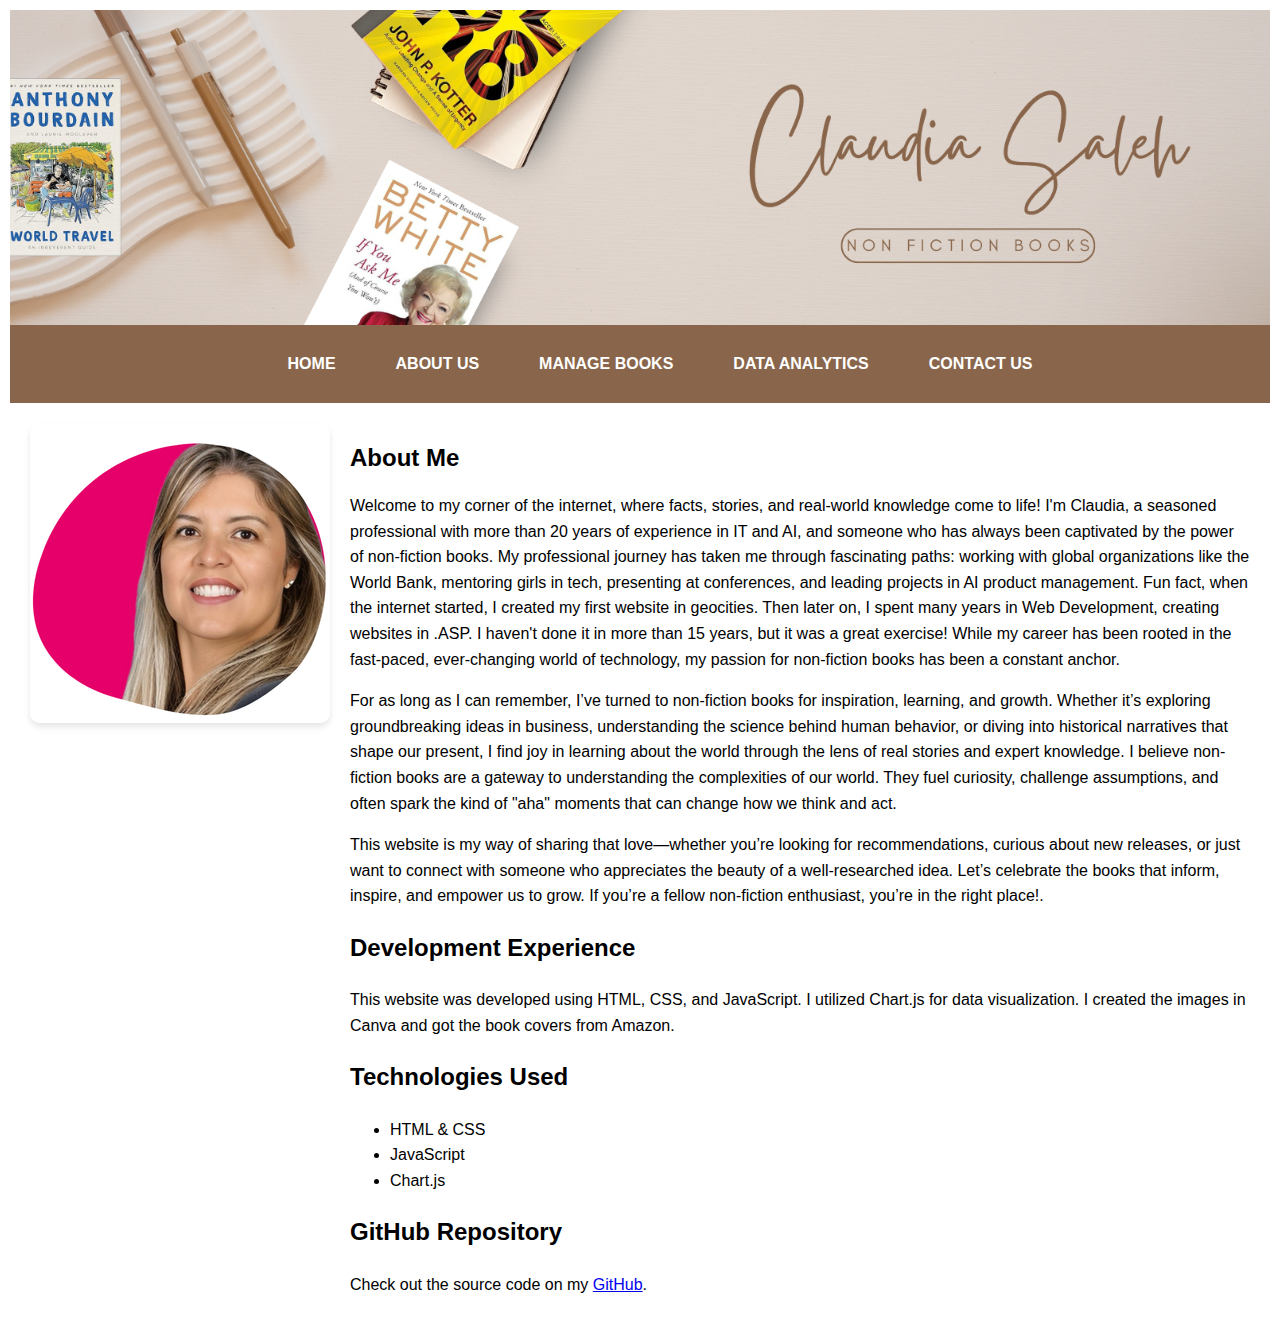
==== aboutus.html @ d618acac "changes changes" ====
<!-- Created by Claudia Saleh for class ISM6225 -->
<!DOCTYPE html>
<html lang="en">
<head>
    <meta charset="UTF-8">
    <title>About Us - Non-Fiction Books</title>
    <link rel="stylesheet" href="./css/main.css">
</head>
<body>
    <center><img src="./img/bannertop.png" class="responsive-image"></center>
    
    <!-- Navigation Menu -->
    <nav>
        <ul class="nav-menu">
            <li><a href="index.html">HOME</a></li>
            <li><a href="aboutus.html">ABOUT US</a></li>
           <li><a href="managebooks.html">MANAGE BOOKS</a></li>
            <li><a href="analytics.html">DATA ANALYTICS</a></li>
            <li><a href="contactus.html">CONTACT US</a></li>
        </ul>
    </nav>
    <!-- Main Content -->
    <section class="about-section">
        <div class="about-content">
            <img src="./img/aboutme.png" alt="About Me" class="about-image">
            <div class="about-text">
                <h1>About Me</h1>
        <p>Welcome to my corner of the internet, where facts, stories, and real-world knowledge come to life! I'm Claudia, a seasoned professional with more than 20 years of experience in IT and AI, and someone who has always been captivated by the power of non-fiction books.

            My professional journey has taken me through fascinating paths: working with global organizations like the World Bank, mentoring girls in tech, presenting at conferences, and leading projects in AI product management. Fun fact, when the internet started, I created my first website in geocities. 
            Then later on, I spent many years in Web Development, creating websites in .ASP. I haven't done it in more than 15 years, but it was a great exercise! While my career has been rooted in the fast-paced, ever-changing world of technology, my passion for non-fiction books has been a constant anchor.
            
        </p><p>For as long as I can remember, I’ve turned to non-fiction books for inspiration, learning, and growth. Whether it’s exploring groundbreaking ideas in business, understanding the science behind human behavior, or diving into historical narratives that shape our present, I find joy in learning about the world through the lens of real stories and expert knowledge.
            
            I believe non-fiction books are a gateway to understanding the complexities of our world. They fuel curiosity, challenge assumptions, and often spark the kind of "aha" moments that can change how we think and act.
            
            </p><p>This website is my way of sharing that love—whether you’re looking for recommendations, curious about new releases, or just want to connect with someone who appreciates the beauty of a well-researched idea.
            
            Let’s celebrate the books that inform, inspire, and empower us to grow. If you’re a fellow non-fiction enthusiast, you’re in the right place!.</p>
        <h2>Development Experience</h2>
        <p>This website was developed using HTML, CSS, and JavaScript. I utilized Chart.js for data visualization. I created the images in Canva and got the book covers from Amazon. </p>
        <h2>Technologies Used</h2>
        <ul>
            <li>HTML & CSS</li>
            <li>JavaScript</li>
            <li>Chart.js</li>
        </ul>
        <h2>GitHub Repository</h2>
        <p>Check out the source code on my <a href="https://github.com/claudiabss/Assignment_LookAndFeel/" target="_blank">GitHub</a>.</p>
    </section>
</body>
</html>
---- css/main.css ----
body {
  margin: 0;
  padding: 10px;
  font-family: Verdana, Geneva, Tahoma, sans-serif;
  box-sizing: border-box;
  line-height: 1.6; /
}

/* Center the content and limit text width */
.container {
  max-width: 1280px; 
  margin: 0 auto;   
  padding: 0 15px; 
}

/* Make the text responsive */
p, h1, h2, h3 {
  word-wrap: break-word; 
  text-align: left;      
}

/* Add responsive behavior for smaller screens */
@media (max-width: 768px) {
  .container {
      padding: 0 10px; 
  }
  .nav-menu {
      flex-direction: column;
      gap: 10px; }
    .responsive-image {
        width: 100%; 
    }
    .book-item {
      flex: 1 1 calc(50% - 20px); }

}
@media (max-width: 480px) {
  .book-item {
      flex: 1 1 100%;           
  }
}
/* Add navigation style */
  nav {
      padding: 20px 0;
  }

  ul {
  margin: 50;
  padding: 20;
  box-sizing: border-box;
}

nav {
  background-color: #89664b; 
  display: flex;
  justify-content: center; 
  padding: 10px 0;
  position: sticky;
  top: 0;
  z-index: 1000;
}

.nav-menu {
  list-style-type: none;
  display: flex;
  gap: 20px; 
}

.nav-menu li {
  position: relative;
}

.nav-menu a {
  text-decoration: none;
  font-family: Verdana, Geneva, Tahoma, sans-serif;
  font-size: 16px;
  font-weight: bold;
  color: white; 
  padding: 10px 20px;
  transition: all 0.3s ease; 
}

.nav-menu a:hover {
  color: #ff9800; /* Text color on hover */
}

.nav-menu a::after {
  content: "";
  position: absolute;
  bottom: 0;
  left: 50%;
  width: 0;
  height: 3px;
  background: #ff9800; 
  transition: all 0.3s ease; 
  transform: translateX(-50%);
}

.nav-menu a:hover::after {
  width: 100%; 
}

.responsive-image {
  max-width: 100%; 
  height: auto;    
  display: block;  
  margin: 0 auto; 
}

.featured-books {
  display: flex;               
  flex-wrap: wrap;             
  justify-content: space-between; 
  gap: 20px;                   
  padding: 20px;               
  box-sizing: border-box;
}

/* Book item styling */
.book-item {
  flex: 1 1 calc(25% - 20px);  
  box-sizing: border-box;     
  background-color: #f8f9fa;  
  padding: 15px;               
  border: 1px solid #ddd;      
  border-radius: 8px;          
  text-align: center;          
}

/* Book image styling */
.book-item img {
  max-width: 100%;             
  height: auto;                
  margin-bottom: 10px;
}

/*Add about-section styling */

.about-section {
  padding: 20px;
}

.about-content {
  display: flex;
  align-items: flex-start;
  gap: 20px;
  flex-wrap: wrap;
}

.about-image {
  max-width: 300px;
  width: 100%;
  height: auto;
  border-radius: 10px;
  box-shadow: 0 4px 6px rgba(0, 0, 0, 0.1);
}

.about-text {
  flex: 1;
}

.about-text h1 {
  font-size: 24px;
  margin-bottom: 10px;
}

.about-text p {
  line-height: 1.6;
  margin-bottom: 15px;
}
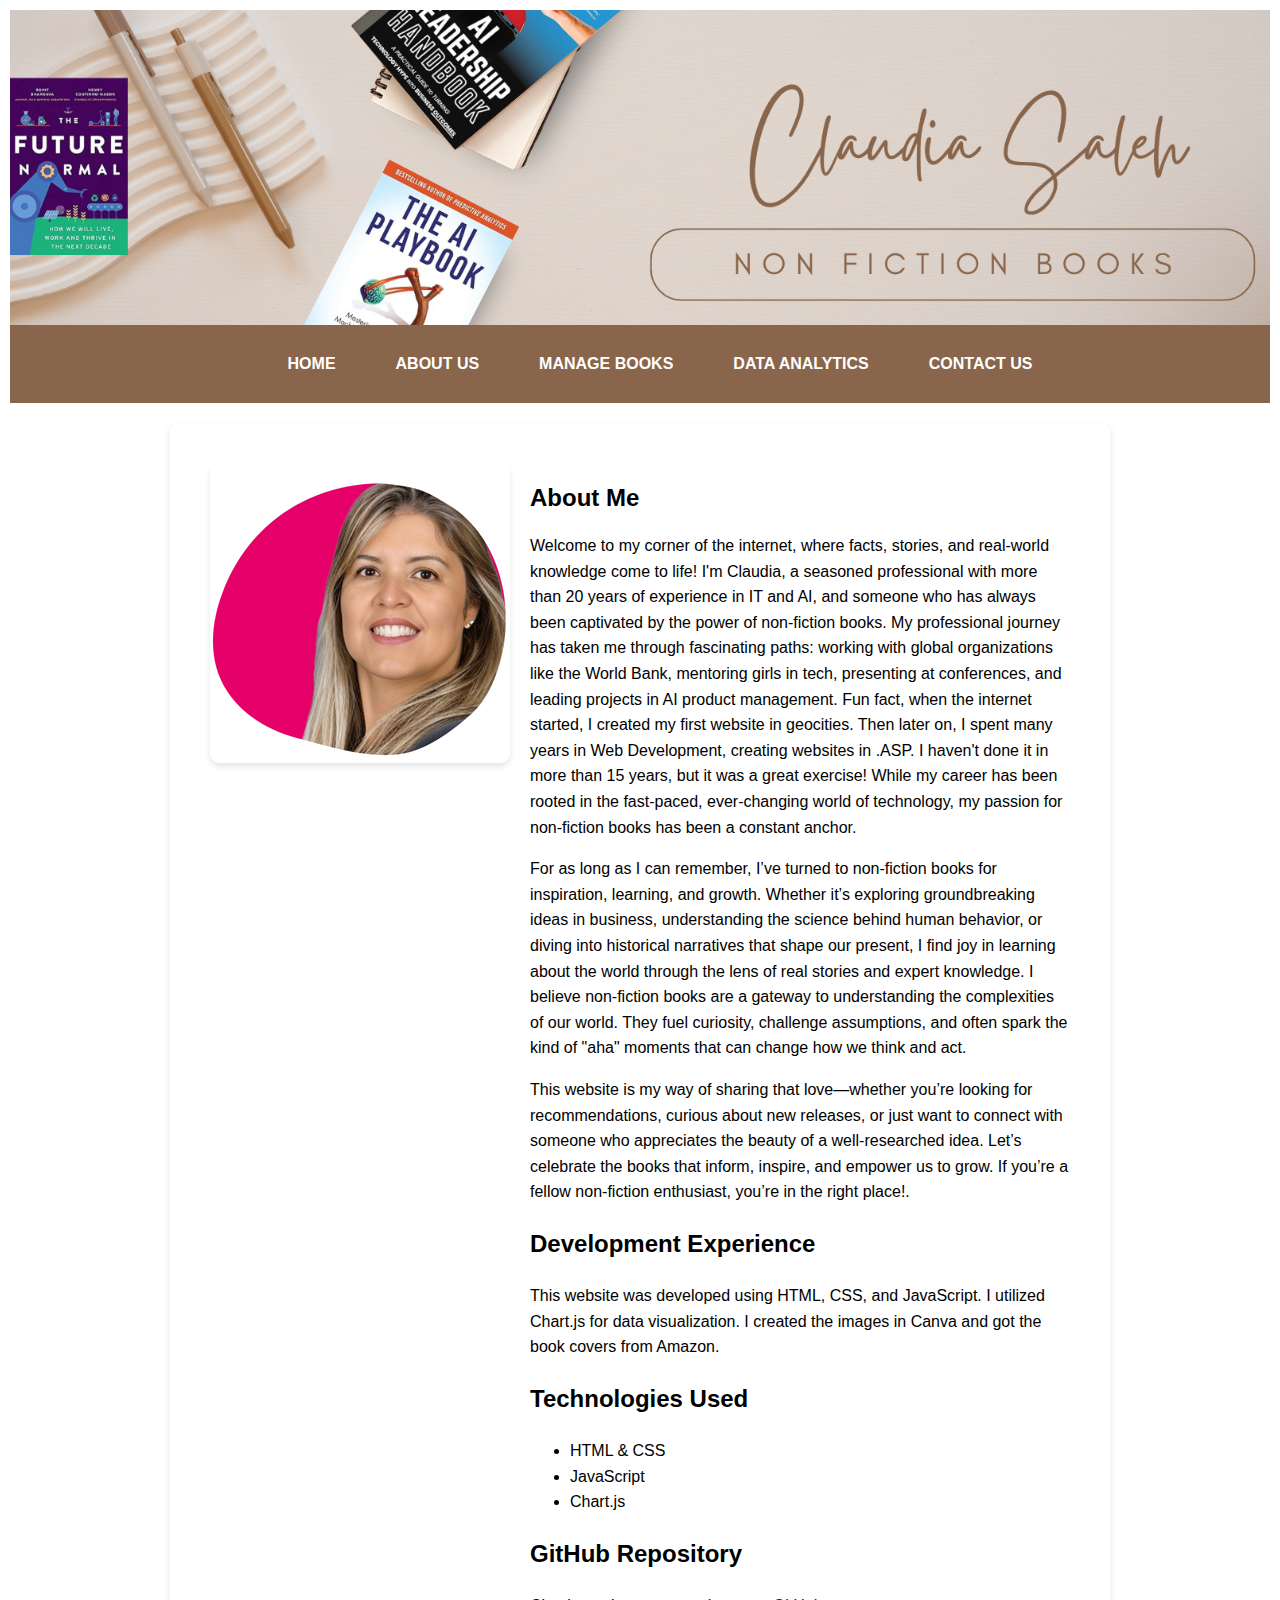
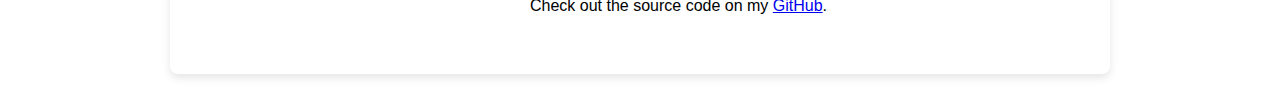
==== commit c6b4b9d8: "container to about me" ====
--- a/aboutus.html
+++ b/aboutus.html
@@ -20,6 +20,7 @@
         </ul>
     </nav>
     <!-- Main Content -->
+     <div class="container"> 
     <section class="about-section">
         <div class="about-content">
             <img src="./img/aboutme.png" alt="About Me" class="about-image">
@@ -48,5 +49,6 @@
         <h2>GitHub Repository</h2>
         <p>Check out the source code on my <a href="https://github.com/claudiabss/Assignment_LookAndFeel/" target="_blank">GitHub</a>.</p>
     </section>
+    </div>
 </body>
 </html>
--- a/css/main.css
+++ b/css/main.css
@@ -1,61 +1,42 @@
-
-
 body {
   margin: 0;
   padding: 10px;
   font-family: Verdana, Geneva, Tahoma, sans-serif;
   box-sizing: border-box;
-  line-height: 1.6; /
-}
-
-/* Center the content and limit text width */
-.container {
-  max-width: 1280px; 
-  margin: 0 auto;   
-  padding: 0 15px; 
-}
-
-/* Make the text responsive */
+  line-height: 1.6; /* Fixed comment */
+}
+
 p, h1, h2, h3 {
-  word-wrap: break-word; 
-  text-align: left;      
-}
-
-/* Add responsive behavior for smaller screens */
+  word-wrap: break-word;
+  text-align: left;
+}
+
 @media (max-width: 768px) {
   .container {
-      padding: 0 10px; 
+    padding: 0 10px;
   }
   .nav-menu {
-      flex-direction: column;
-      gap: 10px; }
-    .responsive-image {
-        width: 100%; 
-    }
-    .book-item {
-      flex: 1 1 calc(50% - 20px); }
-
-}
+    flex-direction: column;
+    gap: 10px;
+  }
+  .responsive-image {
+    width: 100%;
+  }
+  .book-item {
+    flex: 1 1 calc(50% - 20px);
+  }
+}
+
 @media (max-width: 480px) {
   .book-item {
-      flex: 1 1 100%;           
-  }
-}
-/* Add navigation style */
-  nav {
-      padding: 20px 0;
-  }
-
-  ul {
-  margin: 50;
-  padding: 20;
-  box-sizing: border-box;
+    flex: 1 1 100%;
+  }
 }
 
 nav {
-  background-color: #89664b; 
-  display: flex;
-  justify-content: center; 
+  background-color: #89664b;
+  display: flex;
+  justify-content: center;
   padding: 10px 0;
   position: sticky;
   top: 0;
@@ -65,7 +46,7 @@
 .nav-menu {
   list-style-type: none;
   display: flex;
-  gap: 20px; 
+  gap: 20px;
 }
 
 .nav-menu li {
@@ -77,13 +58,13 @@
   font-family: Verdana, Geneva, Tahoma, sans-serif;
   font-size: 16px;
   font-weight: bold;
-  color: white; 
+  color: white;
   padding: 10px 20px;
-  transition: all 0.3s ease; 
+  transition: all 0.3s ease;
 }
 
 .nav-menu a:hover {
-  color: #ff9800; /* Text color on hover */
+  color: #ff9800;
 }
 
 .nav-menu a::after {
@@ -93,50 +74,90 @@
   left: 50%;
   width: 0;
   height: 3px;
-  background: #ff9800; 
-  transition: all 0.3s ease; 
+  background: #ff9800;
+  transition: all 0.3s ease;
   transform: translateX(-50%);
 }
 
 .nav-menu a:hover::after {
-  width: 100%; 
+  width: 100%;
 }
 
 .responsive-image {
-  max-width: 100%; 
-  height: auto;    
-  display: block;  
-  margin: 0 auto; 
+  max-width: 100%;
+  height: auto;
+  display: block;
+  margin: 0 auto;
 }
 
 .featured-books {
-  display: flex;               
-  flex-wrap: wrap;             
-  justify-content: space-between; 
-  gap: 20px;                   
-  padding: 20px;               
+  display: flex;
+  flex-wrap: wrap;
+  justify-content: space-between;
+  gap: 20px;
+  padding: 20px;
   box-sizing: border-box;
 }
 
-/* Book item styling */
 .book-item {
-  flex: 1 1 calc(25% - 20px);  
-  box-sizing: border-box;     
-  background-color: #f8f9fa;  
-  padding: 15px;               
-  border: 1px solid #ddd;      
-  border-radius: 8px;          
-  text-align: center;          
-}
-
-/* Book image styling */
+  flex: 1 1 calc(25% - 20px);
+  box-sizing: border-box;
+  background-color: #f8f9fa;
+  padding: 15px;
+  border: 1px solid #ddd;
+  border-radius: 8px;
+  text-align: center;
+  display: flex;
+  flex-direction: column;
+  justify-content: space-between;
+  box-shadow: 0 2px 4px rgba(0, 0, 0, 0.1);
+}
+
 .book-item img {
-  max-width: 100%;             
-  height: auto;                
+  max-width: 100%;
+  height: auto;
   margin-bottom: 10px;
 }
 
-/*Add about-section styling */
+.book-item h3 {
+  font-size: 18px;
+  color: #333;
+  margin: 0 0 10px;
+}
+
+.book-item p {
+  font-size: 14px;
+  color: #555;
+  margin: 0 0 10px;
+}
+
+.book-item .action-buttons {
+  display: flex;
+  justify-content: space-between;
+  gap: 10px;
+}
+
+.book-item button {
+  padding: 8px 10px;
+  font-size: 14px;
+  color: #fff;
+  border: none;
+  border-radius: 4px;
+  cursor: pointer;
+  transition: background 0.3s ease;
+}
+
+.book-item button.edit-btn {
+  background-color: #ffc107;
+}
+
+.book-item button.delete-btn {
+  background-color: #dc3545;
+}
+
+.book-item button:hover {
+  opacity: 0.9;
+}
 
 .about-section {
   padding: 20px;
@@ -170,3 +191,65 @@
   line-height: 1.6;
   margin-bottom: 15px;
 }
+
+.container {
+  max-width: 900px;
+  margin: 20px auto;
+  padding: 20px;
+  background: #fff;
+  border-radius: 8px;
+  box-shadow: 0 4px 8px rgba(0, 0, 0, 0.1);
+}
+
+header {
+  text-align: center;
+  margin-bottom: 20px;
+}
+
+header h1 {
+  margin: 0;
+  font-size: 28px;
+  color: #333;
+}
+
+header p {
+  color: #666;
+  font-size: 16px;
+}
+
+.form-group {
+  margin-bottom: 15px;
+}
+
+.form-group label {
+  display: block;
+  font-weight: bold;
+  margin-bottom: 5px;
+  color: #333;
+}
+
+.form-group input, .form-group textarea {
+  width: 100%;
+  padding: 10px;
+  font-size: 14px;
+  border: 1px solid #ccc;
+  border-radius: 4px;
+}
+
+button#create-btn {
+  background-color: #28a745;
+}
+
+button#update-btn {
+  background-color: #007bff;
+}
+
+button:hover {
+  opacity: 0.9;
+}
+
+.book-list {
+  display: grid;
+  grid-template-columns: repeat(auto-fit, minmax(250px, 1fr));
+  gap: 20px;
+}
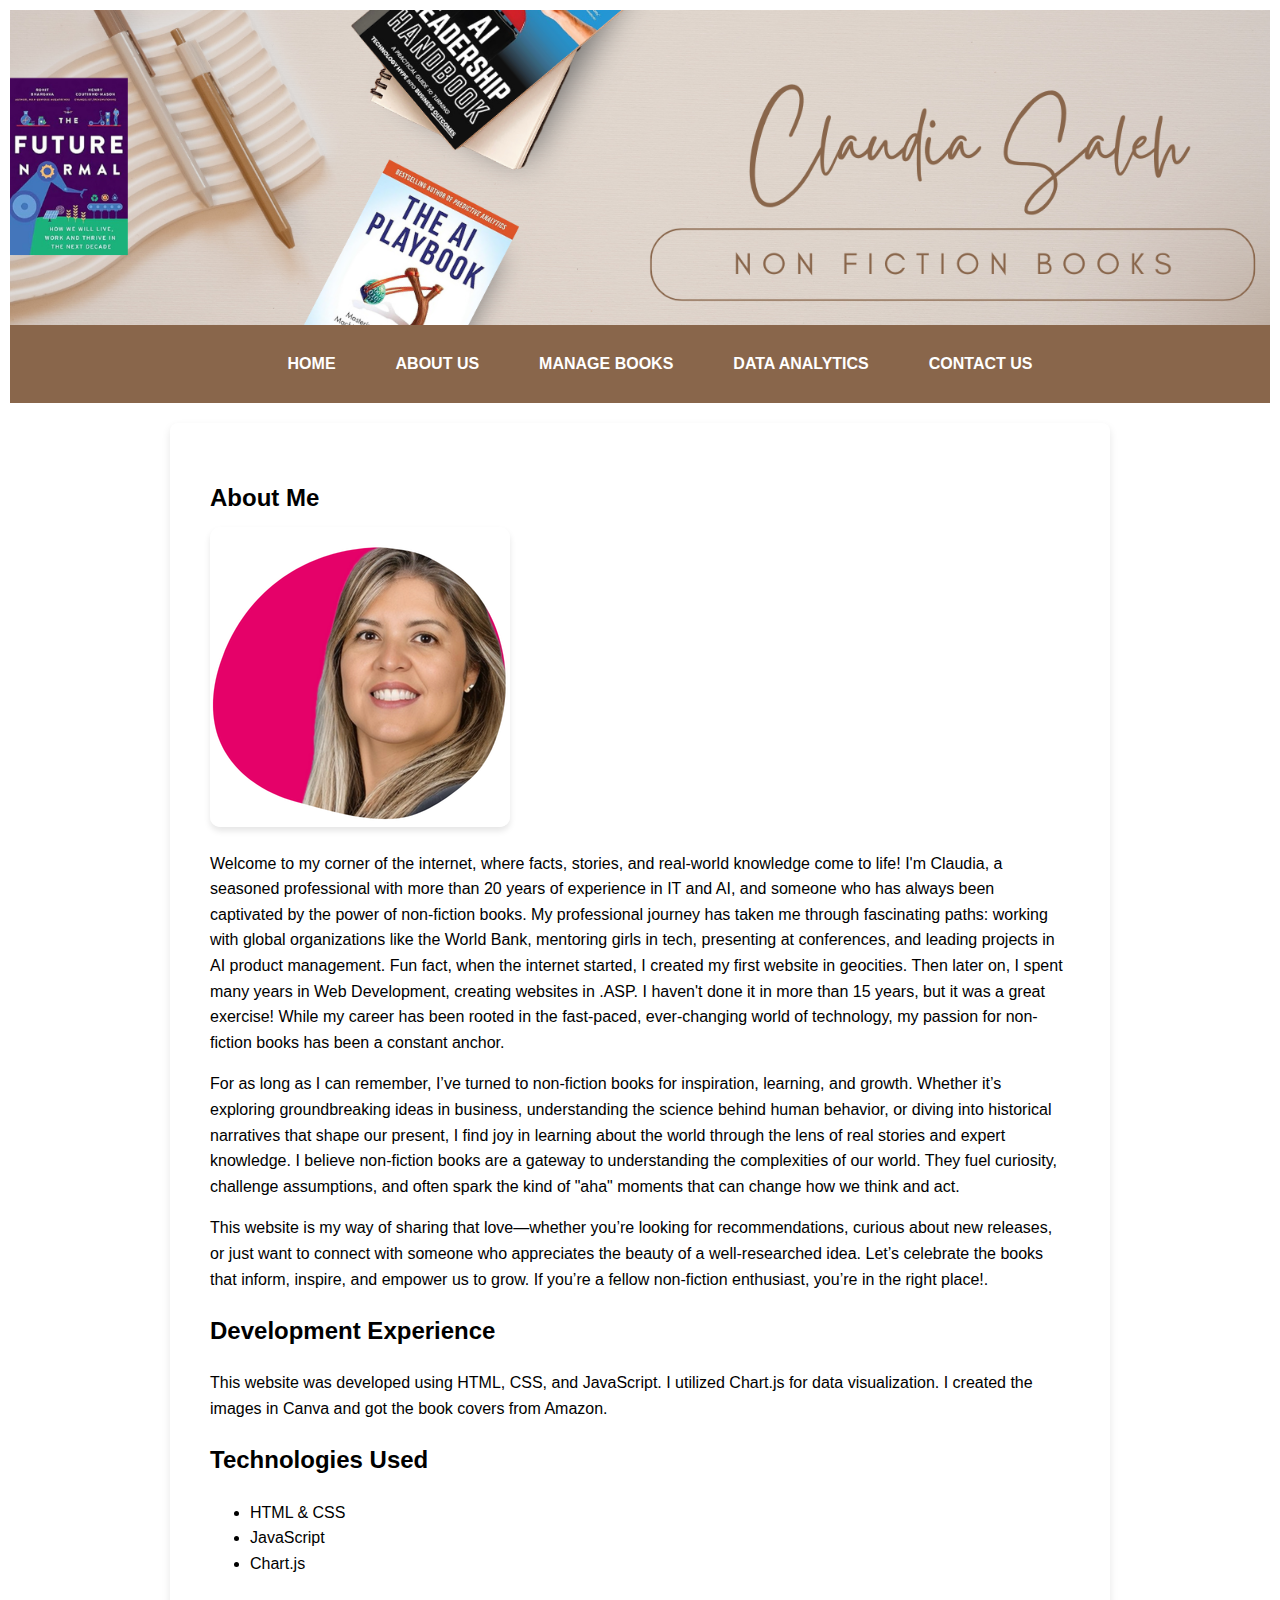
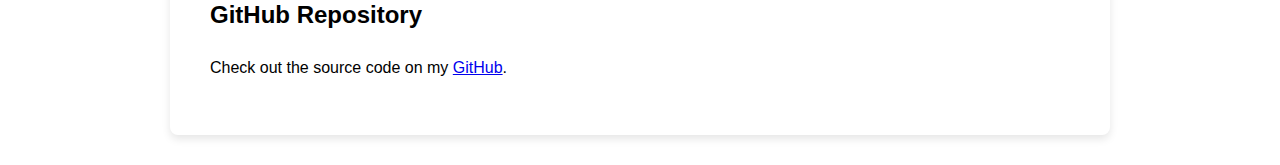
==== commit 1aaebe8f: "about me change" ====
--- a/aboutus.html
+++ b/aboutus.html
@@ -23,9 +23,10 @@
      <div class="container"> 
     <section class="about-section">
         <div class="about-content">
-            <img src="./img/aboutme.png" alt="About Me" class="about-image">
+            
             <div class="about-text">
                 <h1>About Me</h1>
+                <img src="./img/aboutme.png" alt="About Me" class="about-image">
         <p>Welcome to my corner of the internet, where facts, stories, and real-world knowledge come to life! I'm Claudia, a seasoned professional with more than 20 years of experience in IT and AI, and someone who has always been captivated by the power of non-fiction books.
 
             My professional journey has taken me through fascinating paths: working with global organizations like the World Bank, mentoring girls in tech, presenting at conferences, and leading projects in AI product management. Fun fact, when the internet started, I created my first website in geocities. 
--- a/css/main.css
+++ b/css/main.css
@@ -138,25 +138,45 @@
 }
 
 .book-item button {
-  padding: 8px 10px;
+  padding: 10px 20px;
   font-size: 14px;
-  color: #fff;
+  color: white;
   border: none;
   border-radius: 4px;
   cursor: pointer;
-  transition: background 0.3s ease;
+  transition: background-color 0.3s ease;
+}
+
+button#create-btn {
+  background-color: #28a745;
+}
+
+button#create-btn:hover {
+  background-color: #218838;
+}
+
+button#update-btn {
+  background-color: #007bff;
+}
+
+button#update-btn:hover {
+  background-color: #0056b3;
 }
 
 .book-item button.edit-btn {
   background-color: #ffc107;
 }
 
+.book-item button.edit-btn:hover {
+  background-color: #e0a800;
+}
+
 .book-item button.delete-btn {
   background-color: #dc3545;
 }
 
-.book-item button:hover {
-  opacity: 0.9;
+.book-item button.delete-btn:hover {
+  background-color: #c82333;
 }
 
 .about-section {
@@ -236,14 +256,6 @@
   border-radius: 4px;
 }
 
-button#create-btn {
-  background-color: #28a745;
-}
-
-button#update-btn {
-  background-color: #007bff;
-}
-
 button:hover {
   opacity: 0.9;
 }
@@ -253,3 +265,6 @@
   grid-template-columns: repeat(auto-fit, minmax(250px, 1fr));
   gap: 20px;
 }
+
+
+
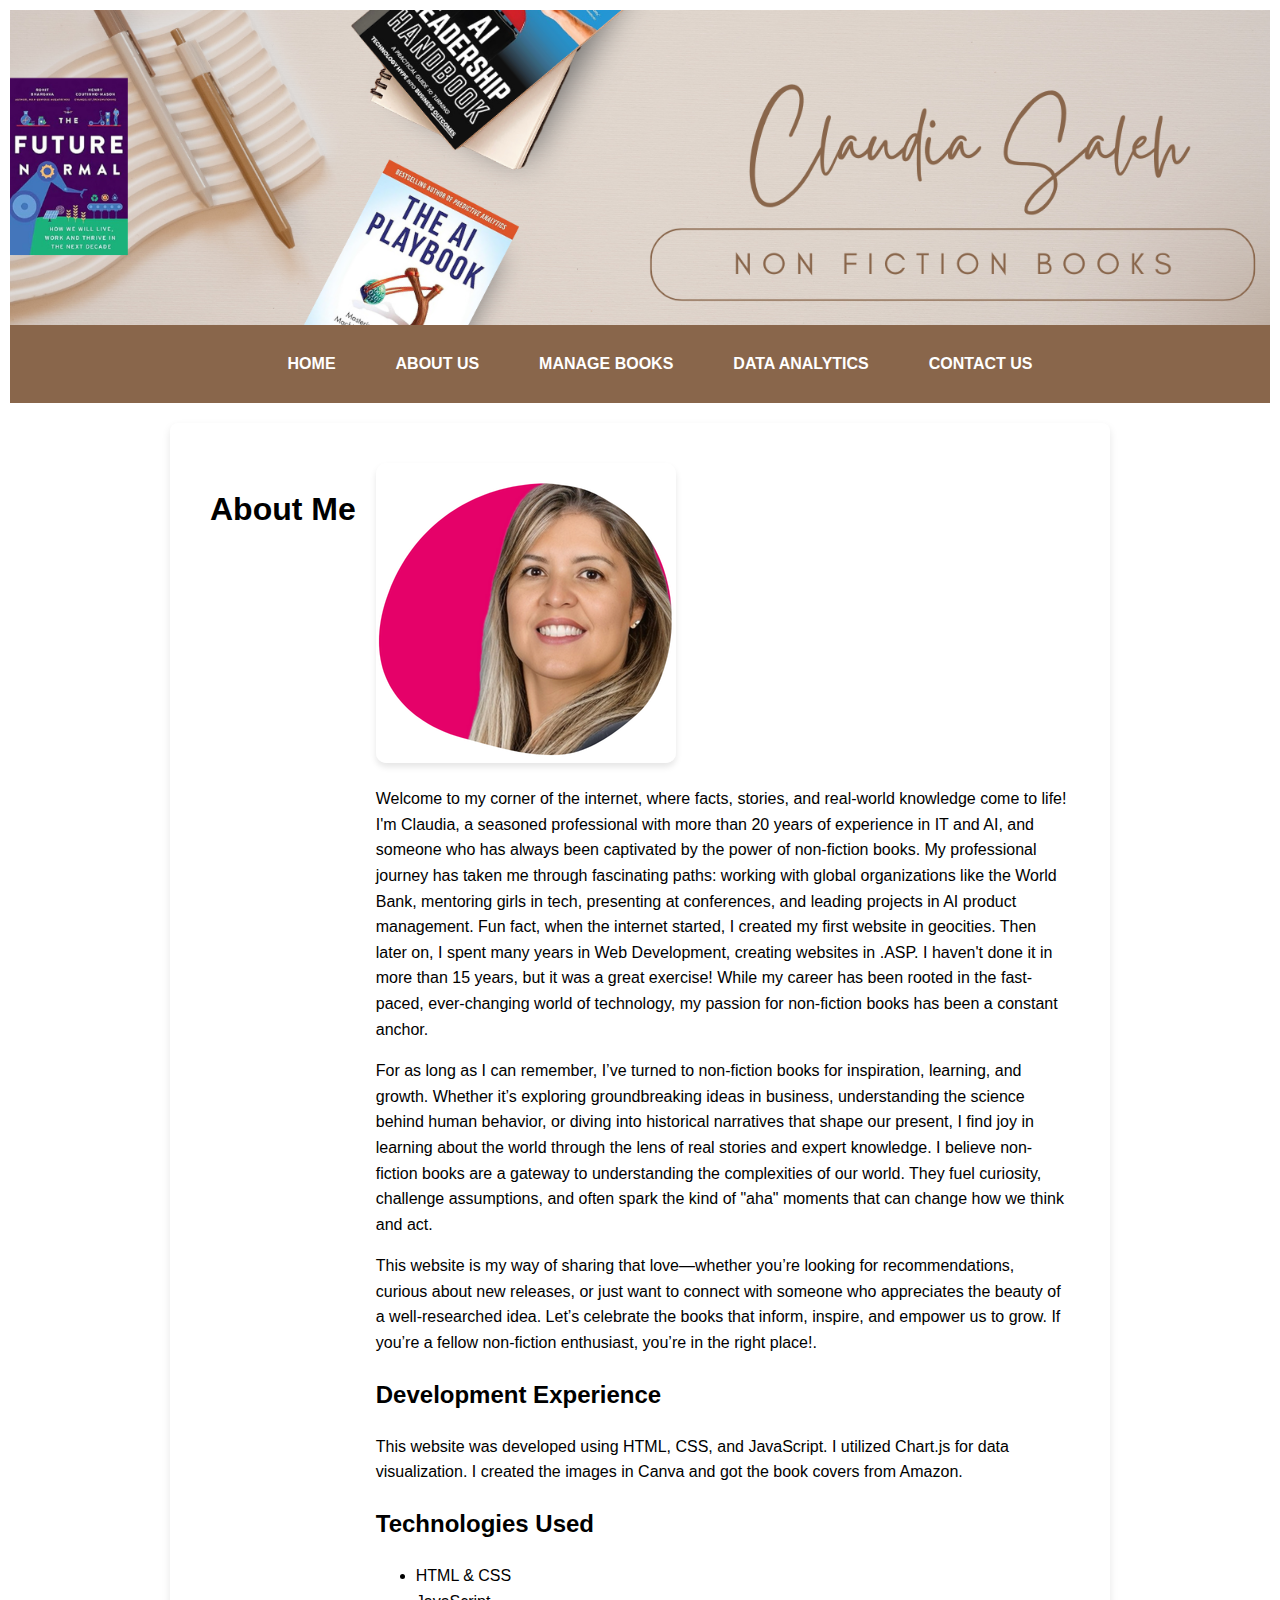
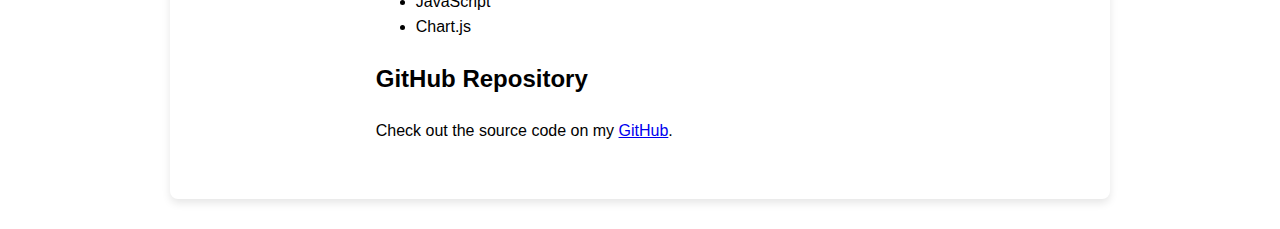
==== commit aad728d2: "change div" ====
--- a/aboutus.html
+++ b/aboutus.html
@@ -23,9 +23,9 @@
      <div class="container"> 
     <section class="about-section">
         <div class="about-content">
-            
+            <h1>About Me</h1>
             <div class="about-text">
-                <h1>About Me</h1>
+                
                 <img src="./img/aboutme.png" alt="About Me" class="about-image">
         <p>Welcome to my corner of the internet, where facts, stories, and real-world knowledge come to life! I'm Claudia, a seasoned professional with more than 20 years of experience in IT and AI, and someone who has always been captivated by the power of non-fiction books.
 
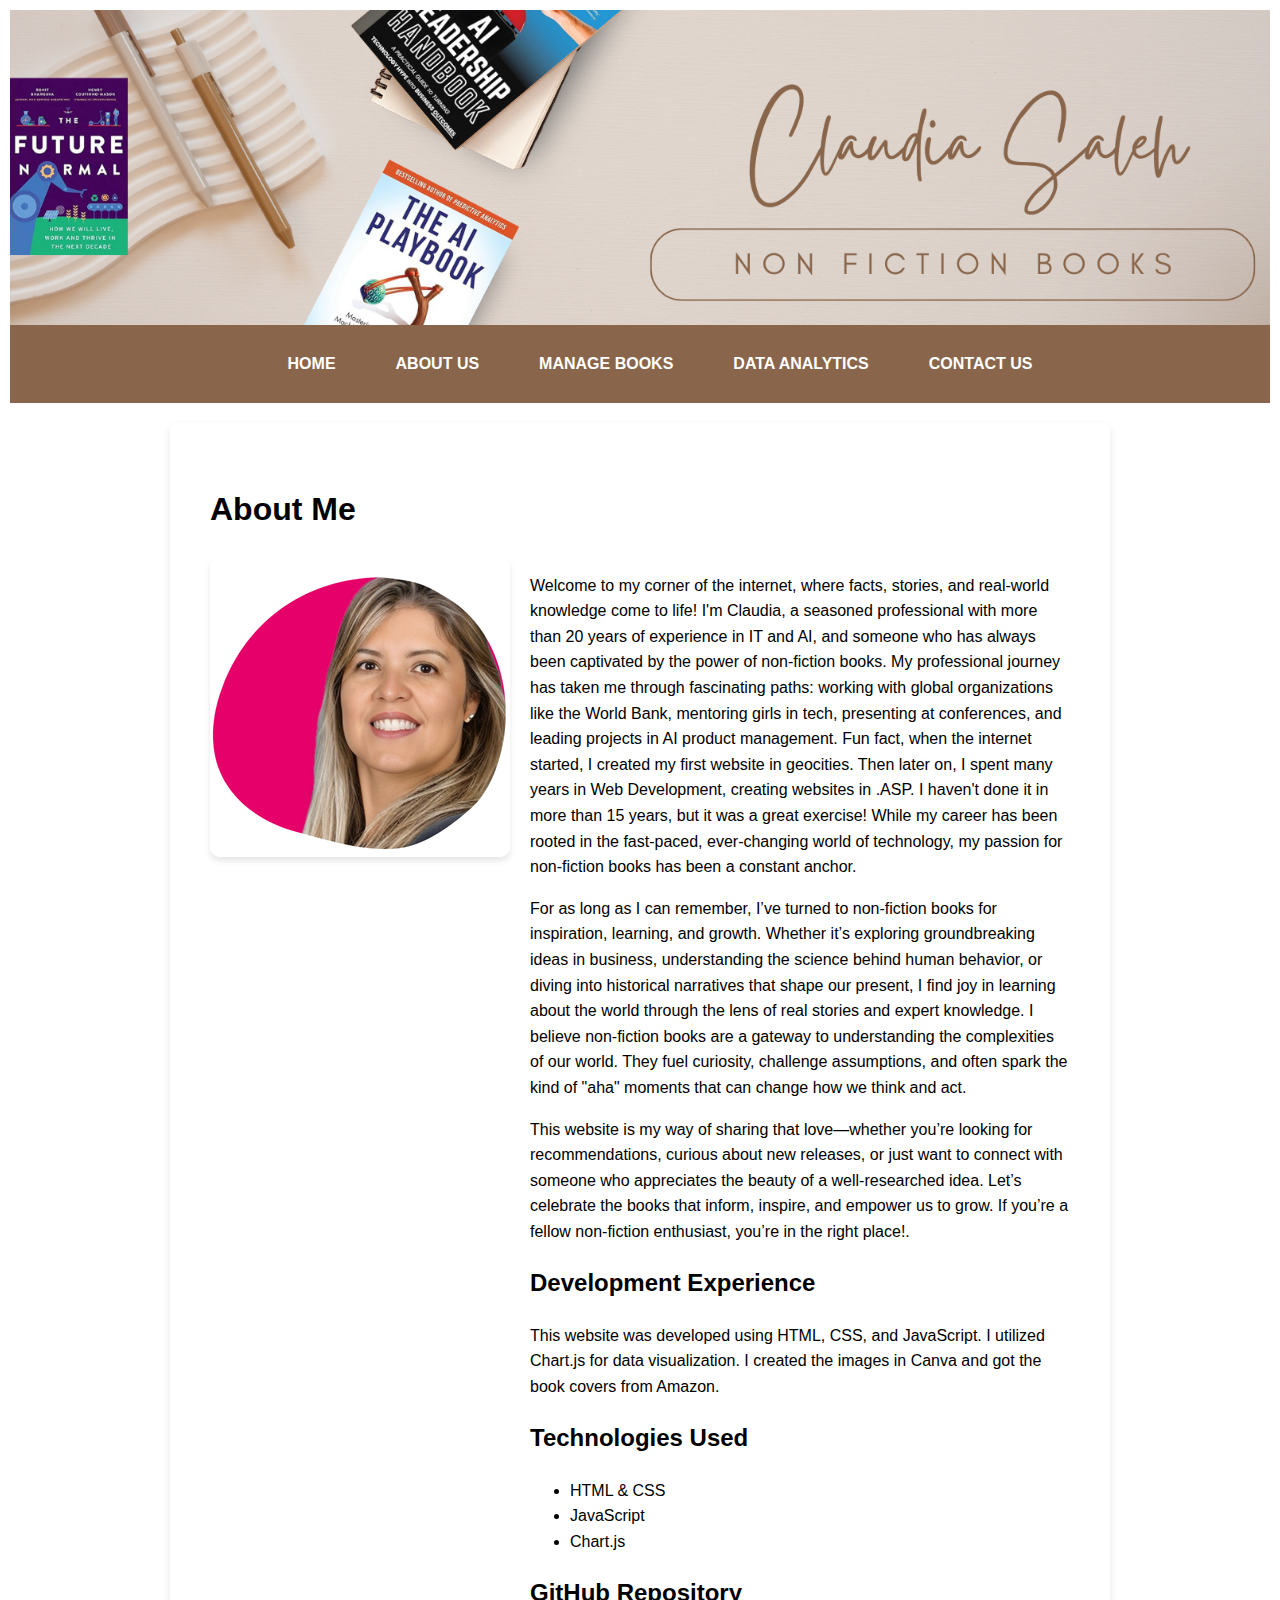
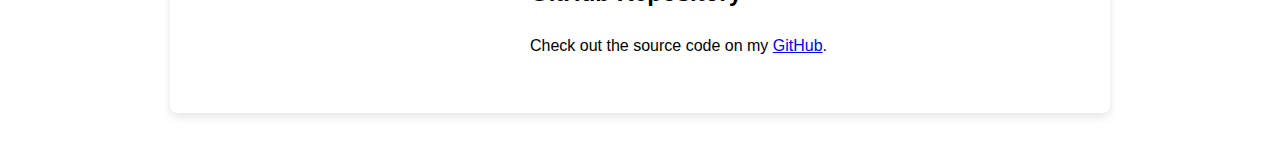
==== commit b15c4008: "fixing image position" ====
--- a/aboutus.html
+++ b/aboutus.html
@@ -22,11 +22,13 @@
     <!-- Main Content -->
      <div class="container"> 
     <section class="about-section">
-        <div class="about-content">
+       
             <h1>About Me</h1>
+            <div class="about-content">
+                <img src="./img/aboutme.png" alt="About Me" class="about-image">
             <div class="about-text">
                 
-                <img src="./img/aboutme.png" alt="About Me" class="about-image">
+               
         <p>Welcome to my corner of the internet, where facts, stories, and real-world knowledge come to life! I'm Claudia, a seasoned professional with more than 20 years of experience in IT and AI, and someone who has always been captivated by the power of non-fiction books.
 
             My professional journey has taken me through fascinating paths: working with global organizations like the World Bank, mentoring girls in tech, presenting at conferences, and leading projects in AI product management. Fun fact, when the internet started, I created my first website in geocities. 
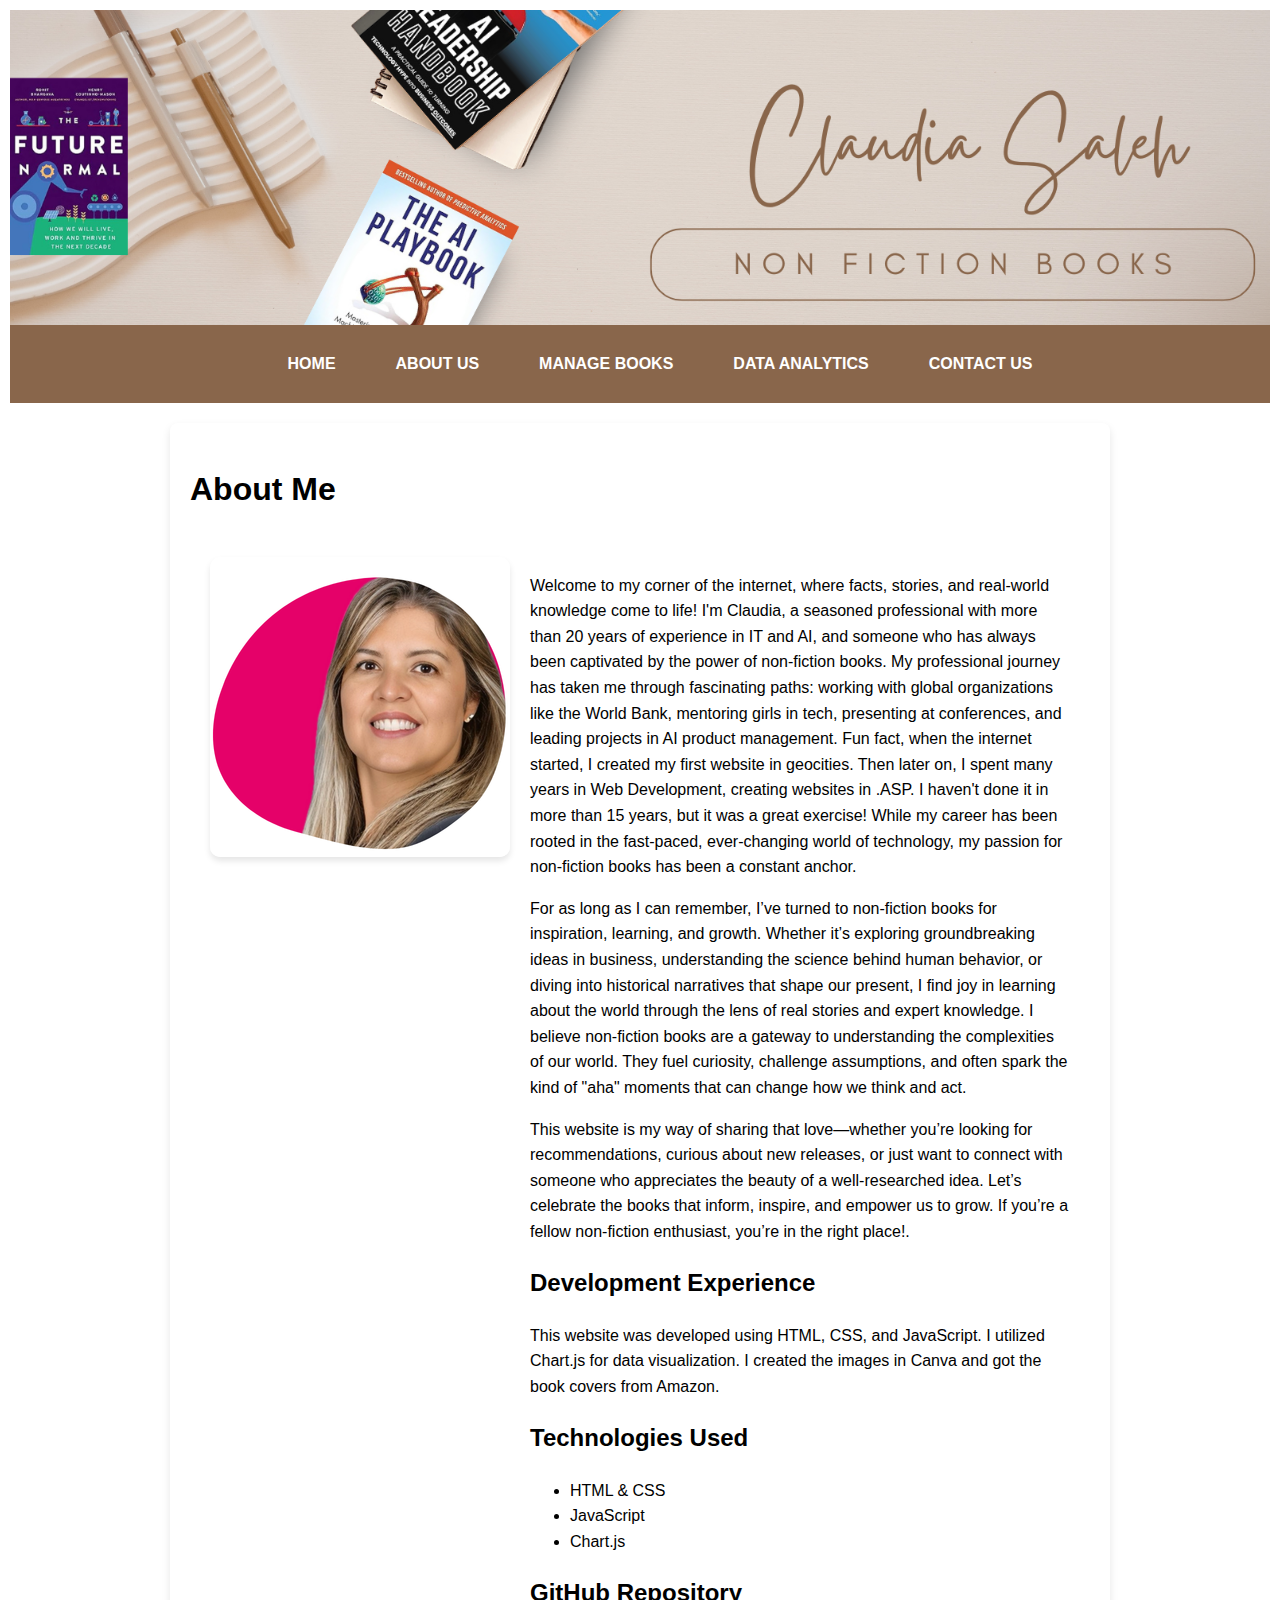
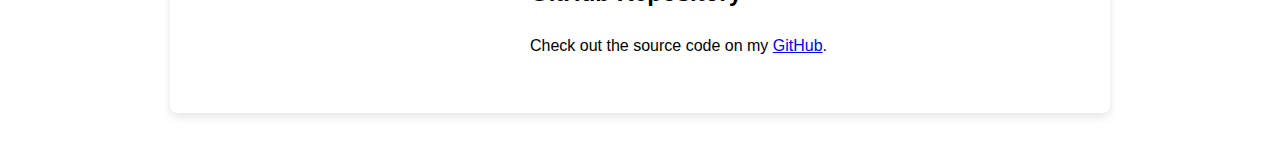
==== commit 31db6390: "change title" ====
--- a/aboutus.html
+++ b/aboutus.html
@@ -21,9 +21,8 @@
     </nav>
     <!-- Main Content -->
      <div class="container"> 
-    <section class="about-section">
-       
-            <h1>About Me</h1>
+        <h1>About Me</h1>
+    <section class="about-section"> 
             <div class="about-content">
                 <img src="./img/aboutme.png" alt="About Me" class="about-image">
             <div class="about-text">
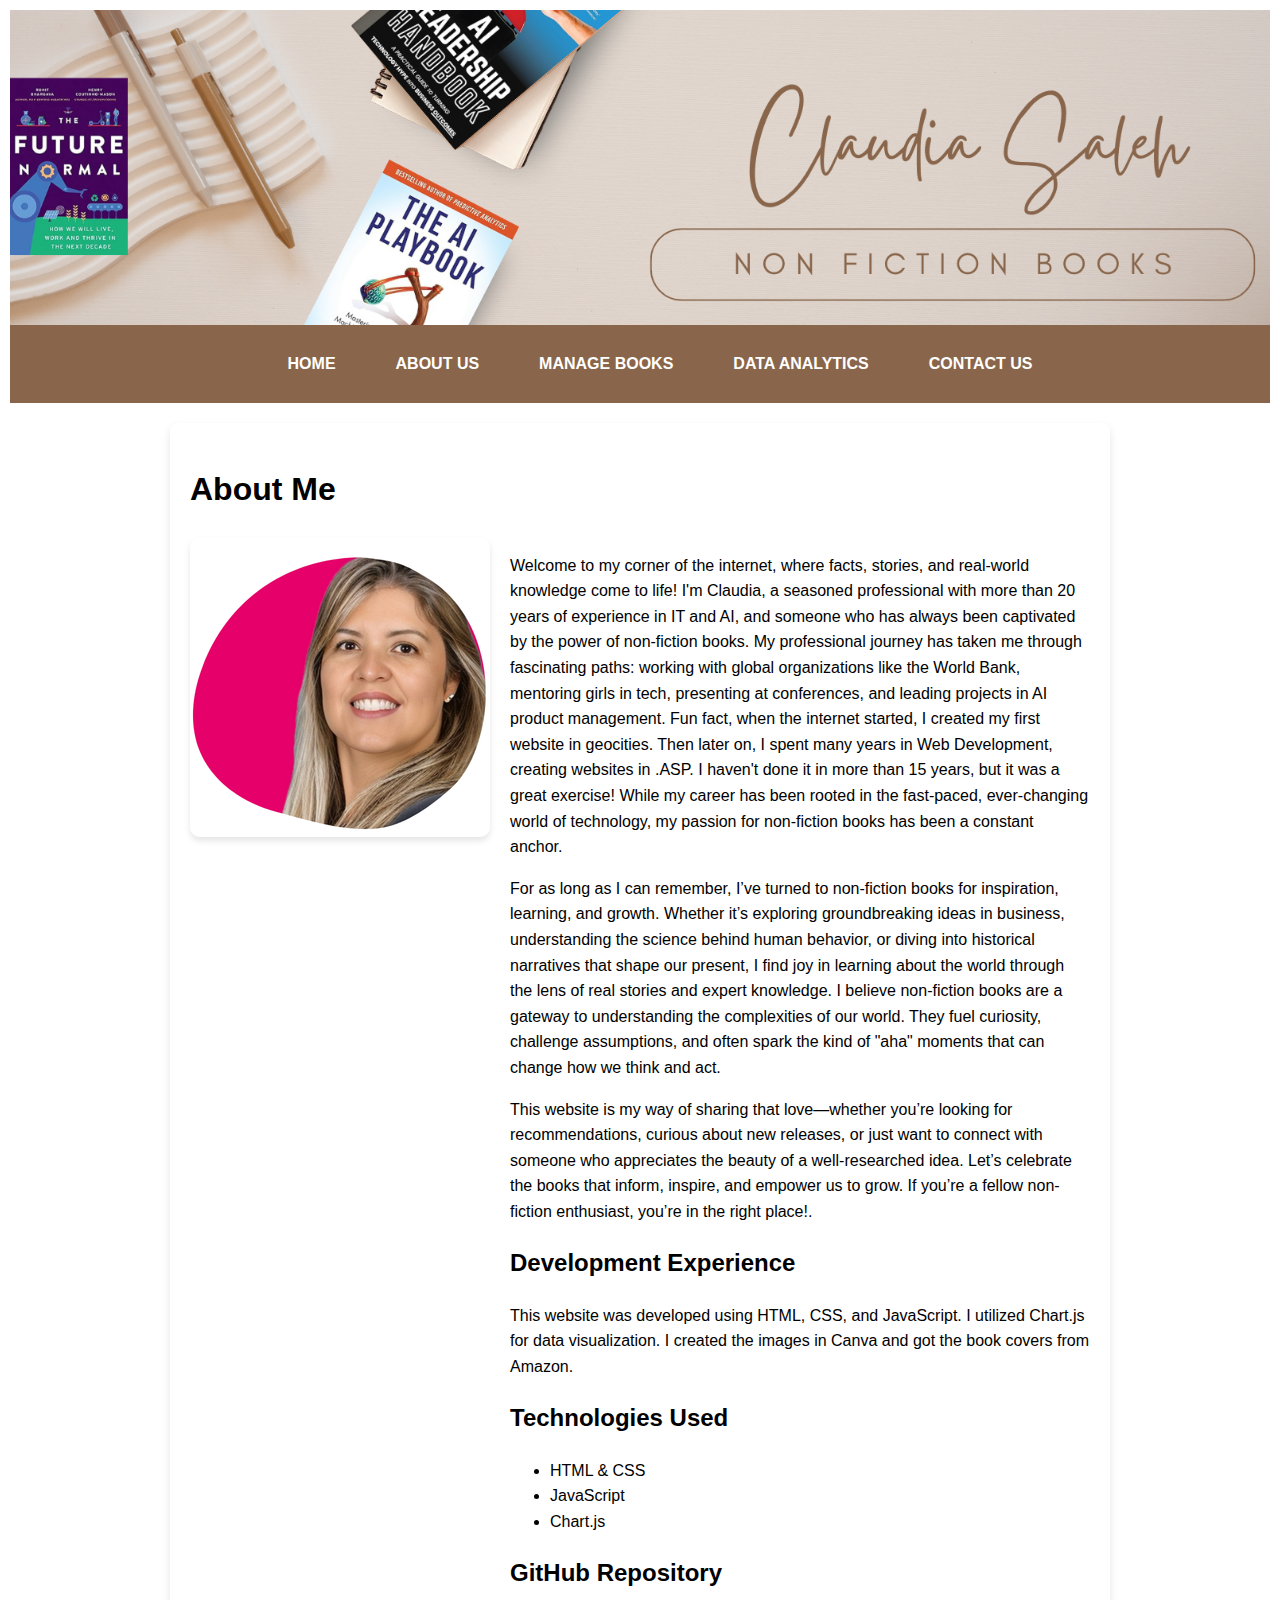
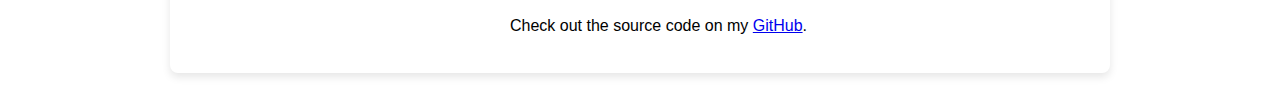
==== commit 8cf7c411: "section about us" ====
--- a/aboutus.html
+++ b/aboutus.html
@@ -21,8 +21,8 @@
     </nav>
     <!-- Main Content -->
      <div class="container"> 
+    <section> 
         <h1>About Me</h1>
-    <section class="about-section"> 
             <div class="about-content">
                 <img src="./img/aboutme.png" alt="About Me" class="about-image">
             <div class="about-text">
